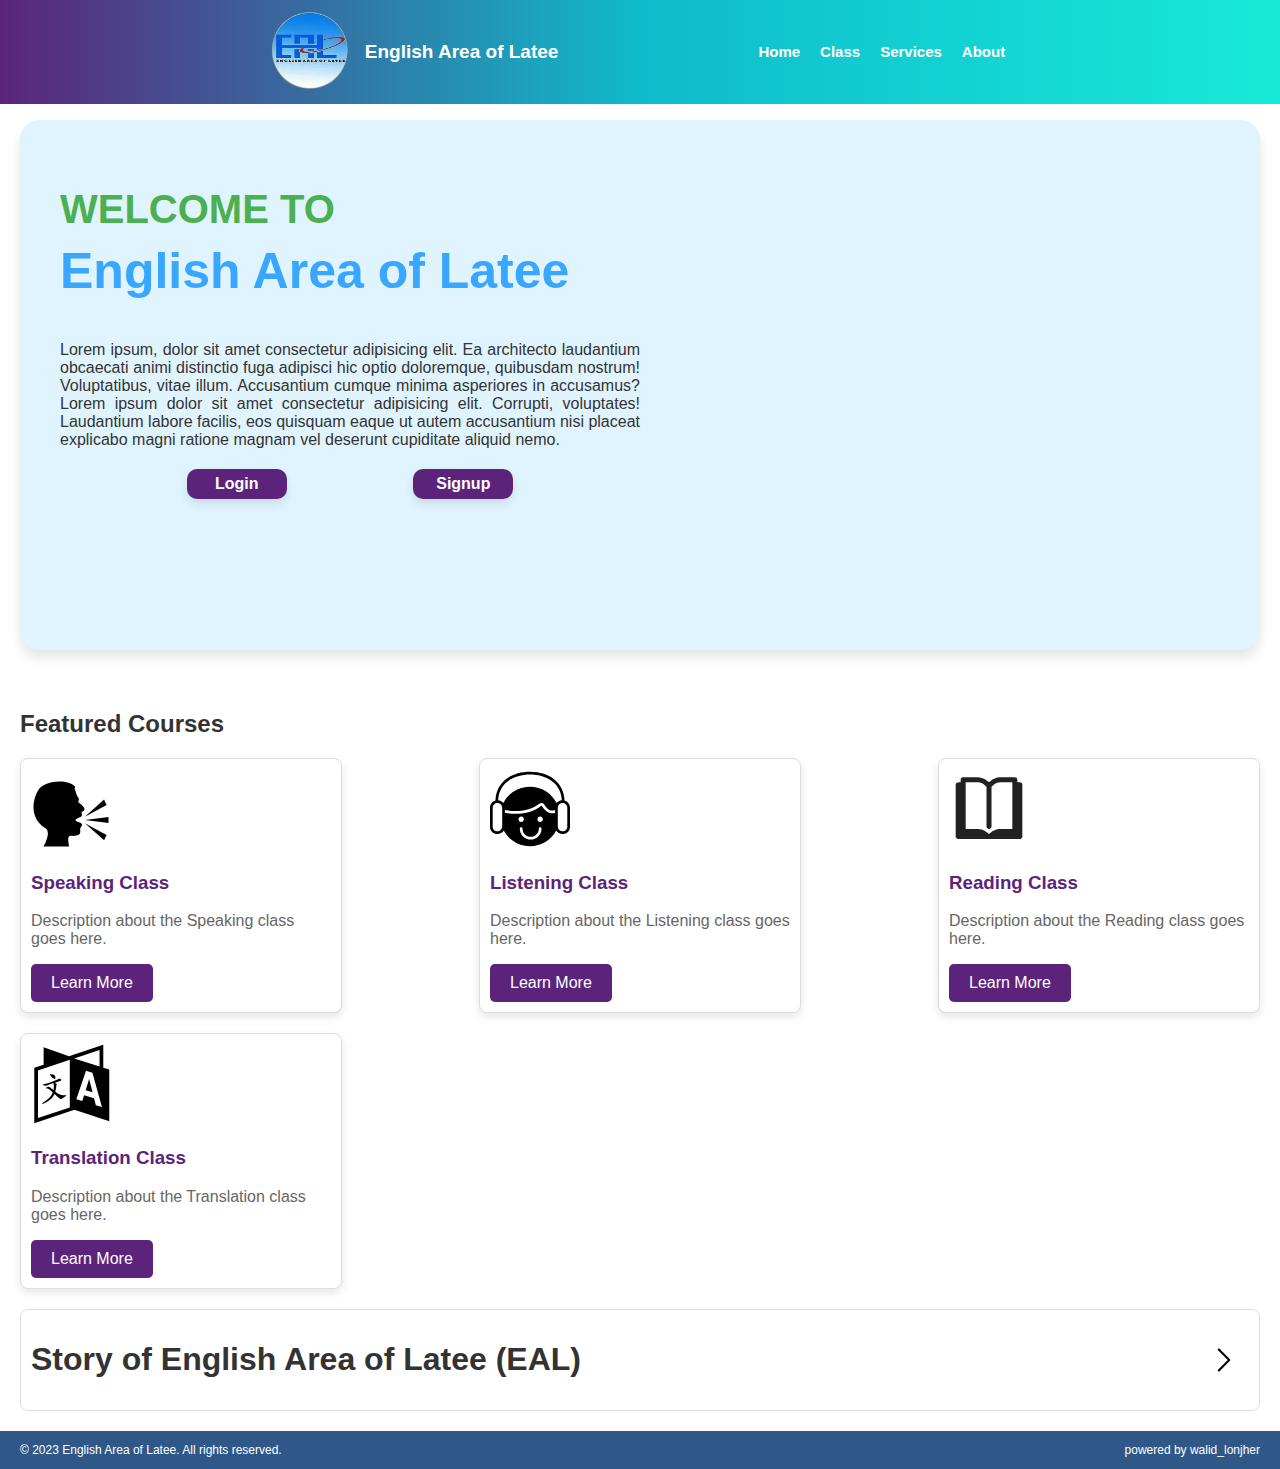
==== index.html @ 7fdc4bb7 "commit pertama" ====
<!DOCTYPE html>
<html lang="en">
  <head>
    <meta charset="UTF-8" />
    <meta name="viewport" content="width=device-width, initial-scale=1.0" />
    <title>English Area of Latee</title>
    <link rel="stylesheet" href="style.css" />
  </head>
  <body class="awal">
    <nav>
      <div class="navbar-container">
        <div class="logo">
          <a href="index.html"><img src="logo.png" alt="logo-img" /></a>
          <h4>English Area of Latee</h4>
        </div>
        <ul>
          <li><a href="#">Home</a></li>
          <li><a href="#">Class</a></li>
          <li><a href="#">Services</a></li>
          <li><a href="#">About</a></li>
          <!-- Tambahkan item menu sesuai kebutuhan -->
        </ul>
      </div>
    </nav>

    <header>
      <div class="header-container">
        <div class="welcome">
          <h1>WELCOME TO</h1>
          <h2>English Area of Latee</h2>
          <p>
            Lorem ipsum, dolor sit amet consectetur adipisicing elit. Ea
            architecto laudantium obcaecati animi distinctio fuga adipisci hic
            optio doloremque, quibusdam nostrum! Voluptatibus, vitae illum.
            Accusantium cumque minima asperiores in accusamus? Lorem ipsum dolor
            sit amet consectetur adipisicing elit. Corrupti, voluptates!
            Laudantium labore facilis, eos quisquam eaque ut autem accusantium
            nisi placeat explicabo magni ratione magnam vel deserunt cupiditate
            aliquid nemo.
          </p>
          <div class="logsign">
            <div class="login">
              <a href="Auth/login/index.html">Login</a>
            </div>
            <div class="login">
              <a href="Auth/signup/index.html">Signup</a>
            </div>
          </div>
        </div>
        <!-- <div class="image">
          <img src="image.png" alt="">
        </div> -->
      <!-- Tambahkan elemen header sesuai kebutuhan -->
    </header>

    <section id="main-content">
      <h2>Featured Courses</h2>
      <article>
        <!-- Card untuk kelas Speaking -->
        <div class="course-card">
          <img src="icon/speaking.svg" alt="speaking-svg" />
          <h3>Speaking Class</h3>
          <p>Description about the Speaking class goes here.</p>
          <a href="speaking/index.html">Learn More</a>
        </div>

        <!-- Card untuk kelas Listening -->
        <div class="course-card">
          <img src="icon/listening.svg" alt="listening-svg" />
          <h3>Listening Class</h3>
          <p>Description about the Listening class goes here.</p>
          <a href="Listening/index.html">Learn More</a>
        </div>

        <!-- Card untuk kelas Reading -->
        <div class="course-card">
          <img src="icon/reading.svg" alt="reading-svg" />
          <h3>Reading Class</h3>
          <p>Description about the Reading class goes here.</p>
          <a href="Reading/index.html">Learn More</a>
        </div>

        <!-- Card untuk kelas Translation -->
        <div class="course-card">
          <img src="icon/translation.svg" alt="translation-svg" />
          <h3>Translation Class</h3>
          <p>Description about the Translation class goes here.</p>
          <a href="Translation/index.html">Learn More</a>
        </div>
      </article>

      <article>
        <div class="about-container">
          <div class="story">
            <div class="story-card">
              <h1>Story of English Area of Latee (EAL)</h1>
              <img src="icon/chevron-right-svgrepo-com.svg" alt="">
            </div>
            <div class="garis">
              <hr>
            </div>
            <p>Lorem ipsum dolor sit amet consectetur adipisicing elit. Modi eius cupiditate sint et est at earum minus sapiente aperiam rerum maxime, cum distinctio quis atque fugiat ut beatae ab eum!
            Veritatis quod aliquid ipsum ipsa sed adipisci commodi voluptatum at expedita, eius tenetur reiciendis magni iusto dolorum tempora tempore omnis et molestiae officia odio debitis pariatur. Doloribus tempore mollitia iure.
            Est sed omnis accusantium pariatur, veritatis consequatur, culpa nisi eaque quasi maxime quis saepe similique fugiat modi consequuntur nostrum ullam aut quos? Voluptas illum asperiores ex voluptates praesentium consequuntur quisquam!</p>
          </div>
        </div>
        <!-- Tambahkan informasi tentang English Area of Latee -->
      </article>
    </section>

    <footer>
      <p>&copy; 2023 English Area of Latee. All rights reserved.</p>
      <p>powered by walid_lonjher</p>
    </footer>
    <script src="script.js"></script>
  </body>
</html>
---- style.css ----
html {
    scroll-behavior: smooth;
}

body {
    font-family: 'Segoe UI', Tahoma, Geneva, Verdana, sans-serif;
    margin: 0;
    padding: 0;
    background-color: #ffff;
    color: #333;
}

header h1{
    color: #4CAF50;
}

header {
    margin-top: 120px;
}

.header-container {
    background-color: #e0f4ff;
    height: 50vh;
    margin: 20px;
    border-radius: 20px;
    display: flex;
    /* flex-direction: column; */
    padding: 40px;
    box-shadow: 0px 8px 12px rgba(0, 0, 0, 0.1);
    /* font-family: 'Poppins'; */
}

.header-container .welcome h2 {
    color: #39a7ff;
    /* background-color: blue; */
    margin-top: 0px;
    font-size: 50px;
    font-weight: bolder;
}

.welcome p {
    text-align: justify;
}

.header-container .image {
    display: flex;
    justify-content: flex-start;
    /* background-color: red; */
    height: 100%;
}

header div h1 {
    font-size: 40px;
    margin-bottom: 10px;
}

header p {
    width: 50%;
}

nav {
    /* background-color: #333; */
    color: #fff;
    text-align: center;
    /* padding: 10px; */
    position: fixed;
    width: 100vw;
    top: 0;
}

.navbar-container {
    display: flex;
    justify-content: space-evenly;
    align-items: center;
    /* background-color: red; */
    background-image: linear-gradient(to right,#5b247a ,#0fbbca, #17ead9);
    padding: 5px 0px 5px 0px;
}

.logo {
    display: flex;
    flex-direction: row;
    align-items: center;
}

.logo img {
    width: 90px;
    cursor: pointer;
}

.logo h4 {
    font-size: 19px;
    padding-left: 10px;
}

nav ul {
    list-style: none;
    margin: 0;
    padding: 0;
    display: flex;
    width: 15vw;
    justify-content: flex-end;
}

nav li {
    margin: 0 10px;
    font-size: 15px;
}

nav a {
    text-decoration: none;
    color: #fff;
    font-weight: bold;
    /* width: 10px; */
    /* background-color: red; */
}

nav a:hover {
    color: #39A7FF;
    /* font-size: 17px; */
    transition: color 0.4s ease-in-out;
}

.welcome .logsign{
    display: flex;
    width: 50%;
    justify-content: space-evenly;
    margin-top: 20px;
}

.welcome .login {
    background-color: #5b247a;
    width: 100px;
    display: flex;
    justify-content: center;
    align-items: center;
    height: 30px;
    border-radius: 10px;
    box-shadow: 0px 5px 10px rgba(0, 0, 1, 0.1);
}

.welcome .login a {
    text-decoration: none;
    color: #ffff;
    font-weight: bold;
}

.login:hover {
    background-color: #1bcedf;
    transition: .5s;
    transform: translateX   (-5px);
}

section {
    padding: 20px;
}

#main-content article{
    display: flex;
    justify-content: space-between;
    flex-wrap: wrap;
}

.course-card {
    background-color: #fff;
    border: 1px solid #ddd;
    border-radius: 8px;
    box-shadow: 0 4px 8px rgba(0, 0, 0, 0.1);
    padding: 10px;
    margin-bottom: 20px;
    transition: transform 0.3s ease-in-out;
    width: 300px;
}

.course-card:hover {
    transform: translateY(-5px);
}

.course-card h3 {
    color: #5b247a;
}

.course-card img {
    width: 80px;
}

.course-card p {
    color: #666;
}

.course-card a {
    display: inline-block;
    padding: 10px 20px;
    background-color: #5b247a;
    color: #fff;
    text-decoration: none;
    border-radius: 5px;
    transition: background-color 0.3s ease-in-out;
}

.course-card a:hover {
    background-color: #1bcedf;
}

.about-container{
    /* background-color: blue; */
    width: 100%;
    display: flex;
}

.story {
    border: 1px solid #ddd;
    width: 100%;
    border-radius: 8px;
    padding: 10px;
}

.story .story-card {
    display: flex;
    justify-content: space-between;
    /* background-color: red; */
}

.story .story-card img {
    width: 50px;
    cursor: pointer;
    border-radius: 50px;
    transition: tran 0.3s ease-in-out;
}

.story .story-card img:hover{
    box-shadow: 0px 4px 8px rgba(0, 0, 0, 0.1);
    transform: translateY(-5px);
}

.about-container .story .garis {
    width: 85%;
    display: none;    
}

.garis hr{
    border: 1px solid rgb(110, 108, 108);

}

.story p {
    display: none;
}

footer {
    background-color: rgb(47, 88, 136);
    color: #fff;
    text-align: center;
    display: flex;
    align-items: center;
    justify-content: space-between;
    bottom: 0;
    width: 100%;
    font-size: 12px;
}

footer p {
    padding: 0px 20px 0px 20px;
}
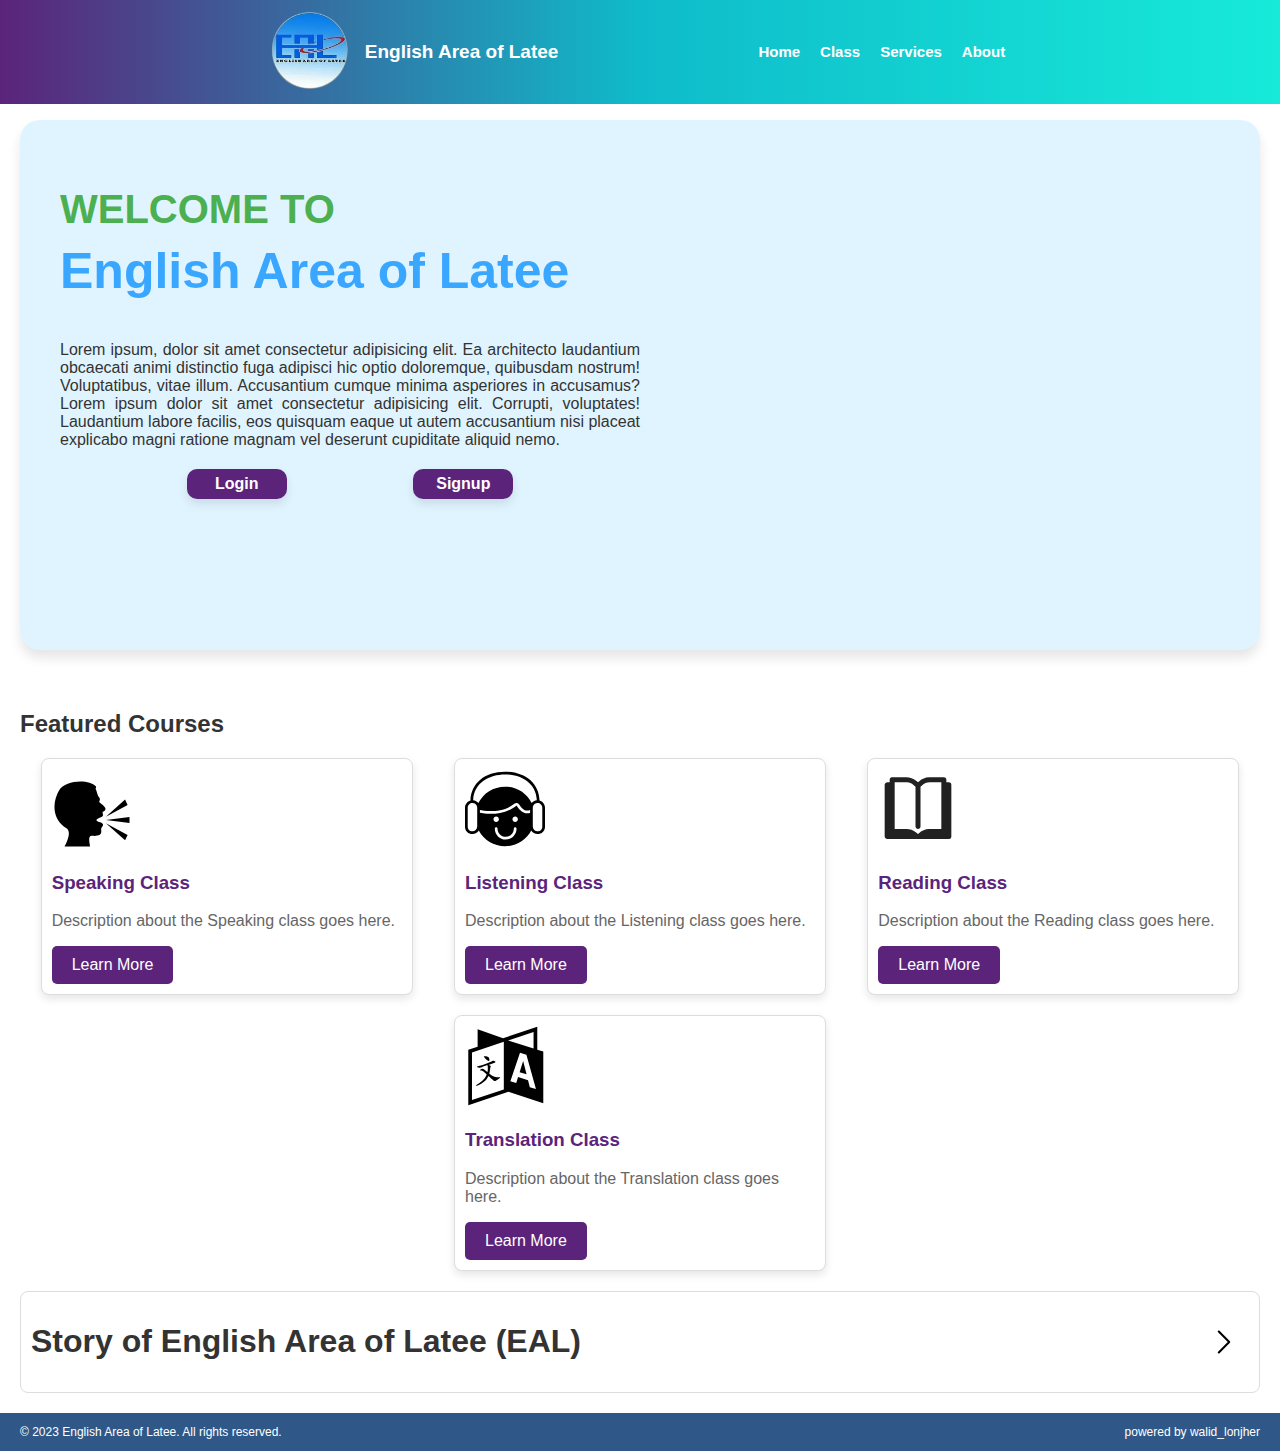
==== commit 99de1f69: "continue" ====
--- a/index.html
+++ b/index.html
@@ -94,7 +94,7 @@
           <div class="story">
             <div class="story-card">
               <h1>Story of English Area of Latee (EAL)</h1>
-              <img src="icon/chevron-right-svgrepo-com.svg" alt="">
+              <img onclick="togleStory()" src="icon/chevron-right-svgrepo-com.svg" alt="">
             </div>
             <div class="garis">
               <hr>
--- a/style.css
+++ b/style.css
@@ -158,7 +158,7 @@
 
 #main-content article{
     display: flex;
-    justify-content: space-between;
+    justify-content: space-around;
     flex-wrap: wrap;
 }
 
@@ -170,7 +170,7 @@
     padding: 10px;
     margin-bottom: 20px;
     transition: transform 0.3s ease-in-out;
-    width: 300px;
+    width: 350px;
 }
 
 .course-card:hover {
